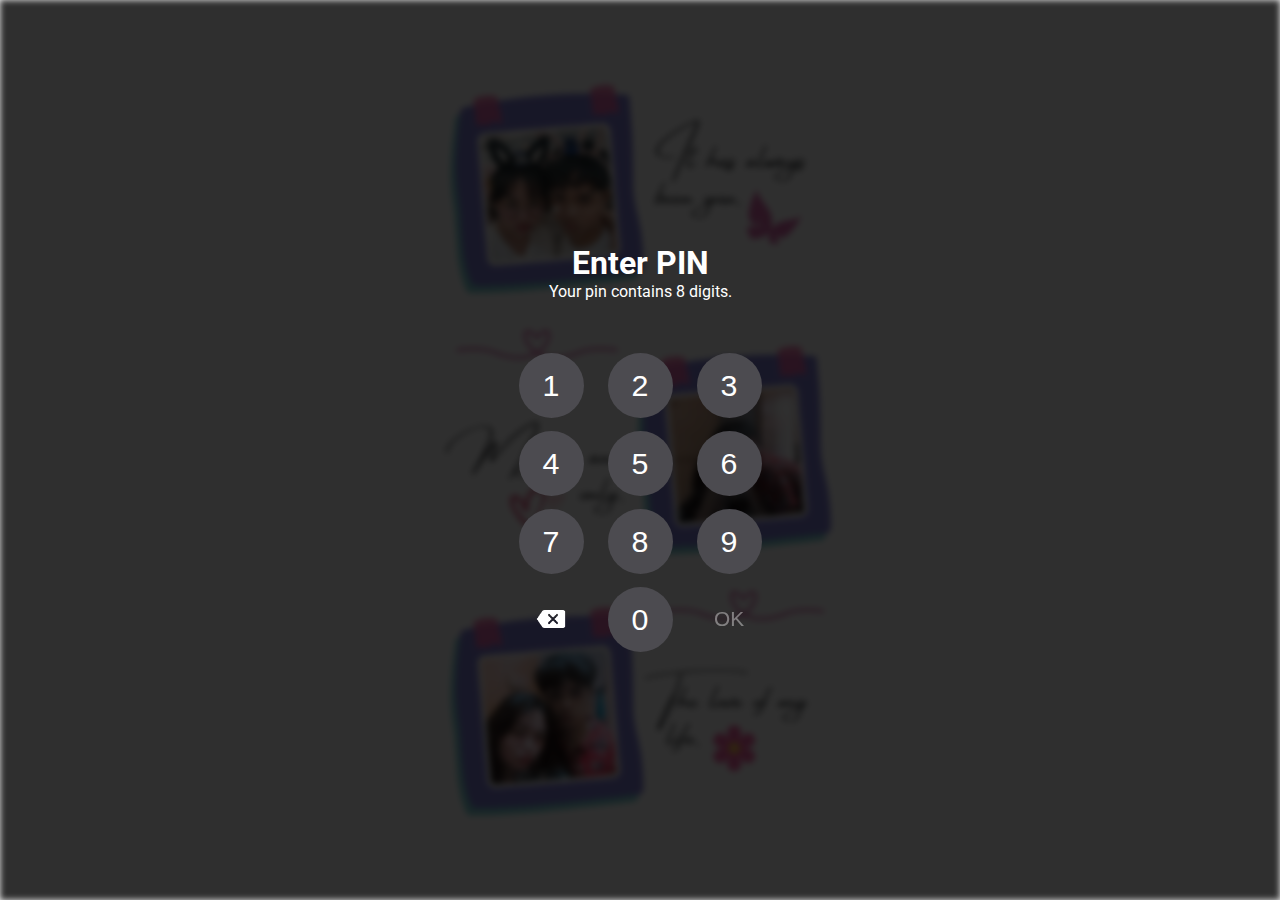
==== html/passcode.html @ 1fe69714 "Add files via upload" ====
<!DOCTYPE html>
<html lang="en">
<head>
    <meta charset="UTF-8">
    <meta name="viewport" content="width=device-width, initial-scale=1.0">

    <link rel="stylesheet" href="../css/style.css">

    <title>Lock Screen | L&V Relationship Journey Website</title>

    <style>
        .wallpaper { filter: blur(3px) brightness(20%); }
    </style>
</head>
<body>
    <div class="container">
        <div class="wallpaper"></div>

        <div class="passcode-wrapper">
            <div>
                <h1 id="pinMessage">Enter PIN</h1>
                <p id="messageElement">Your pin contains 8 digits.</p>
                <div class="pin-display" id="pinDisplay"></div>
            </div>

            <form action="">
                <ul class="passcode-button-list">
                    <li><button class="number-btn" type="button" data-value="1">1</button></li>
                    <li><button class="number-btn" type="button" data-value="2">2</button></li>
                    <li><button class="number-btn" type="button" data-value="3">3</button></li>
                    
                    <li><button class="number-btn" type="button" data-value="4">4</button></li>
                    <li><button class="number-btn" type="button" data-value="5">5</button></li>
                    <li><button class="number-btn" type="button" data-value="6">6</button></li>
                    
                    <li><button class="number-btn" type="button" data-value="7">7</button></li>
                    <li><button class="number-btn" type="button" data-value="8">8</button></li>
                    <li><button class="number-btn" type="button" data-value="9">9</button></li>

                    <li><button type="button" data-value="backspace" id="backspace-btn"><img src="../assets/img/icons/backspace.png" alt="backspace"></button></li>
                    <li><button class="number-btn" type="button" data-value="0">0</button></li>
                    <li><button type="button" data-value="ok" id="submit-btn" disabled>OK</button></li>
                </ul>
            </form>
        </div>
    </div>

    <script>
        const pinDisplay = document.getElementById('pinDisplay');
        const pinMessage = document.getElementById('pinMessage');
        let enteredPin = '';
        const correctPasscode = '10112424';

        document.querySelectorAll('.passcode-button-list button').forEach(button => {
            button.addEventListener('click', () => {
                const value = button.getAttribute('data-value');
                
                if (value === 'backspace') {
                    enteredPin = enteredPin.slice(0, -1);
                } else {
                    if (enteredPin.length < 8) {
                        enteredPin += value;
                    }
                }
                
                if (enteredPin.length === 8) {
                    if (enteredPin === correctPasscode) {
                        window.location.href = 'home-screen.html';
                    } else {
                        pinMessage.textContent = 'Incorrect PIN entered';
                    }

                    enteredPin = ''; // Clear the entered pin after the attempt
                    pinDisplay.textContent = '';
                } 

                pinDisplay.textContent = enteredPin.padEnd(4);
            });
        });
    </script>
</body>
</html>
---- css/style.css ----
@import url('https://fonts.googleapis.com/css2?family=Roboto:ital,wght@0,100;0,300;0,400;0,500;0,700;0,900;1,100;1,300;1,400;1,500;1,700;1,900&display=swap');

*, *::before, *::after { box-sizing: border-box; }

* {
    padding: 0;
    margin: 0;
}

body {
    min-height: 100vh;
    font-family: 'Roboto', sans-serif;
    background-color: #ECECEC;
}

ul {
    display: block;
    list-style-type: none;
    padding: 0;
}

a {
    display: block;
    cursor: pointer;
    text-decoration: none;
    font: inherit;
}

img,
svg,
picture,
video {
    display: block;
    max-width: 100%;
    object-fit: contain;
}

.wallpaper {
    position: relative;

    width: 100%;
    min-height: 100vh;

    background-image: url('../assets/img/wallpaper.png');
    background-repeat: no-repeat;
    background-size: contain;
    background-position: center;
    background-color: #ECECEC;
}

/* lock-screen */

.time-wrapper {
    position: fixed;
    z-index: 999;
    left: 50%;
    top: 25%;

    transform: translate(-50%, -25%);

    text-align: center;

    color: white;
    text-shadow: 1px 1px 1px rgba(0, 0, 0, 0.5);
}

#time {
    font-weight: 100;
    font-size: 4rem;
}

#date {
    font-size: 1rem;
}

/* passcode */

.passcode-wrapper {
    position: absolute;
    top: 0;
    right: 0;
    bottom: 0;
    left: 0;

    display: flex;
    flex-direction: column;
    align-items: center;
    justify-content: center;
    gap: 2em;

    text-align: center;
    color: #FFFFFF;
}

.pin-display { font-size: 24px; letter-spacing: 5px; margin: 20px 0; }

.passcode-button-list {
    display: grid;
    grid-template-columns: repeat(3, 1fr);
    gap: 0.8em 1.5em;
}

.passcode-button-list button {
    width: 65px;
    height: 65px;
    border: none;
    border-radius: 100%;
    background-color: #4C4B50;

    font-size: 1.9rem;
    color: #FFFFFF;

    transition: all ease-in 0.2s;
}


.number-btn:hover{
    background-color: #636268 ;
}

#backspace-btn img {
    max-width: 30px;
    margin: auto;
}

#submit-btn { 
    opacity: 40%;
    font-size: 1.3rem;
}

#submit-btn,
#backspace-btn { background-color: #ffffff00; }

#backspace-btn:hover{ background-color: #4C4B50; }
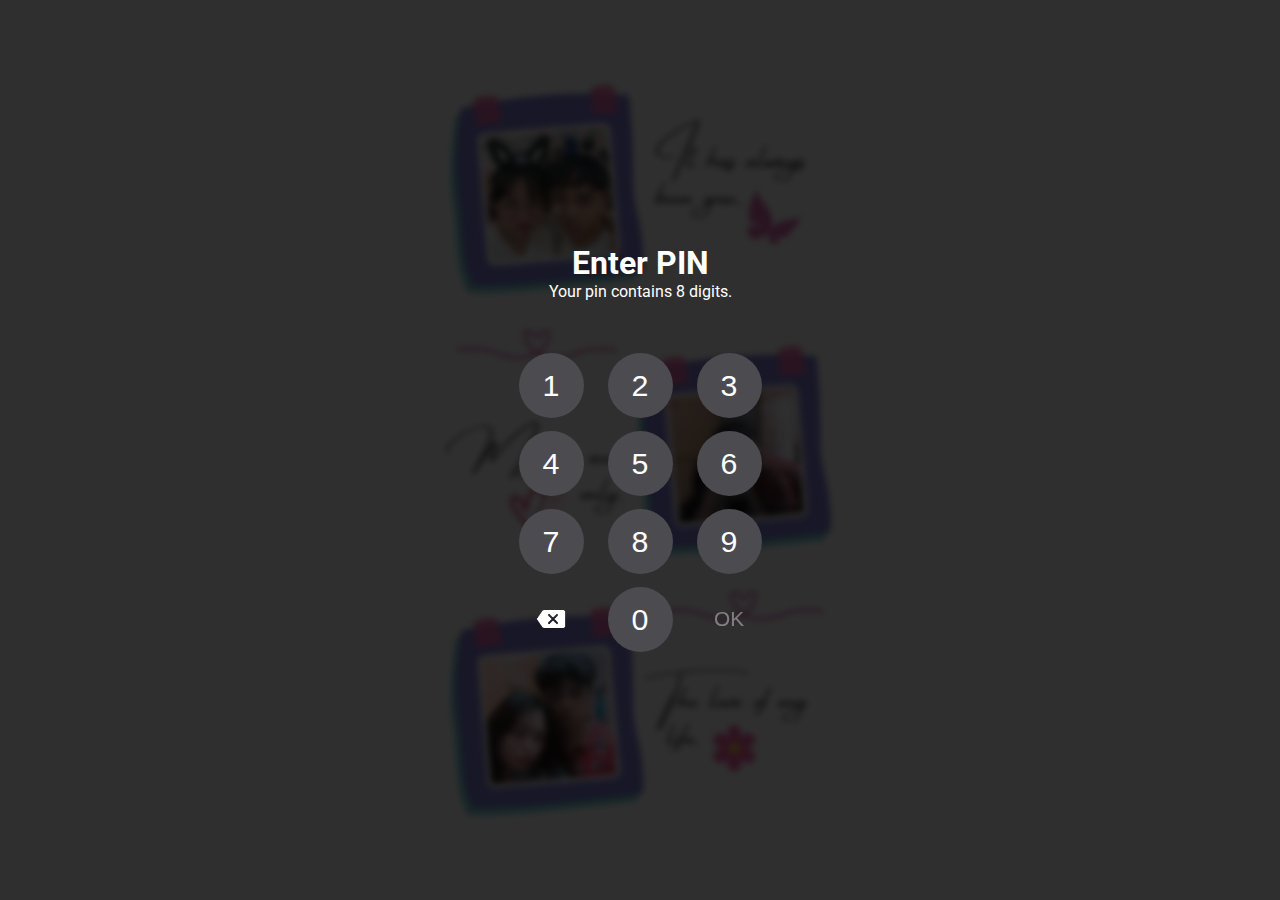
==== commit 9c27aac4: "Update passcode.html" ====
--- a/html/passcode.html
+++ b/html/passcode.html
@@ -9,10 +9,11 @@
     <title>Lock Screen | L&V Relationship Journey Website</title>
 
     <style>
+        body {  }
         .wallpaper { filter: blur(3px) brightness(20%); }
     </style>
 </head>
-<body>
+<body style="background-color: #2F2F2F;">
     <div class="container">
         <div class="wallpaper"></div>
 
